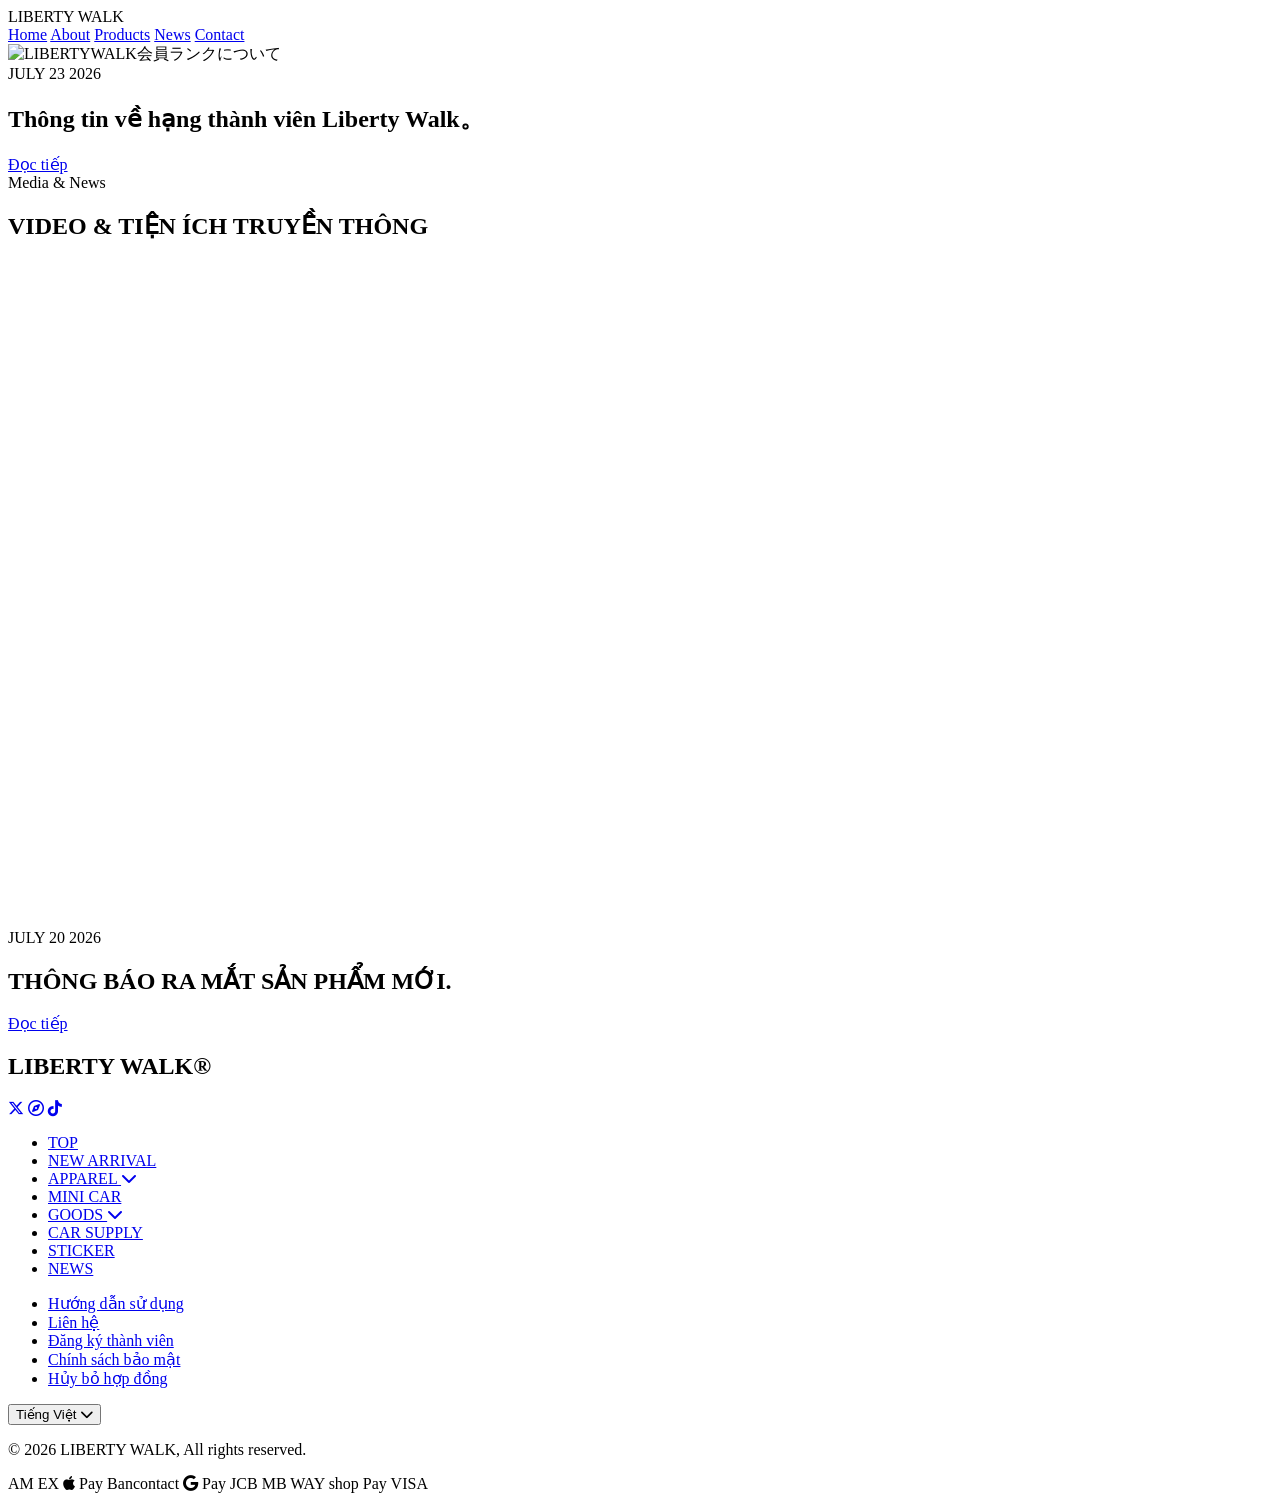
==== dichvu.html @ 04e9d272 "Add files via upload" ====
<!DOCTYPE html>
<html lang="vi">
<head>
  <meta charset="UTF-8">
  <meta name="viewport" content="width=device-width, initial-scale=1.0">
  <title>Step Up</title>

  <link rel="stylesheet" href="css/style.css">

  <link rel="preconnect" href="https://fonts.googleapis.com">
  <link
    href="https://fonts.googleapis.com/css2?family=Roboto:wght@300;400;700&display=swap"
    rel="stylesheet"
  >
</head>

<body>
  <!-- Header -->
  <header>
    <div class="logo">LIBERTY WALK</div>

    <nav>
      <a href="index.html">Home</a>
      <a href="gioithieu.html">About</a>
      <a href="sanpham.html">Products</a>
      <a href="dichvu.html">News</a>
      <a href="lienhe.html">Contact</a>
    </nav>
  </header> 
  <main class="news-container">
  <!-- Danh sách các bài viết tin tức -->
  <div class="news-list">

    <!-- Bài viết 1 -->
    <article class="news-card">
      <!-- Ảnh bài viết bên trái -->
      <div class="news-img-box">
        <img src="https://lbwk.jp/cdn/shop/articles/397cdaf9be478dca78f5d77eb8f3cd84_027a0353-73f9-45eb-9351-f04af3d7a269.jpg?v=1784773844&width=880" alt="LIBERTYWALK会員ランクについて">
      </div>

      <!-- Khung thông tin bên phải -->
      <div class="news-content-box">
        <span class="news-date">JULY 23 2026</span>
        <h2 class="news-title">Thông tin về hạng thành viên Liberty Walk。</h2>
        <a href="#" class="news-readmore">Đọc tiếp</a>
      </div>
    </article>

    <!-- Bài viết 2 (Thêm bài viết khác nếu có) -->
 <!-- 4. VIDEO & EMBEDDED POST SECTION -->
<section class="media-section container">
    <div class="section-title">
        <span class="script-title">Media & News</span>
        <h2>VIDEO & TIỆN ÍCH TRUYỀN THÔNG</h2>
    </div>
    
    <div class="media-main-grid">
        <!-- Ô bên trái: Video YouTube -->
        <div class="media-card-item video-box">
            <div class="media-video-wrapper">
               <iframe width="1182" height="665" src="https://www.youtube.com/embed/8Kp8KzFl33k" title="TOKYO AUTO SALON 2024 | LIBERTY WALK" frameborder="0" allow="accelerometer; autoplay; clipboard-write; encrypted-media; gyroscope; picture-in-picture; web-share" referrerpolicy="strict-origin-when-cross-origin" allowfullscreen></iframe>
            </div>
        </div>

        <!-- Ô bên phải: Bài viết tin tức (Cấu trúc chuẩn hệt như phần trên) -->
        <div class="media-card-item content-box">
            <span class="media-date">JULY 20 2026</span>
            <h2 class="media-post-title">THÔNG BÁO RA MẮT SẢN PHẨM MỚI.</h2>
            <a href="#" class="media-readmore">Đọc tiếp</a>
        </div>
    </div>
</section>
</main>

  <!-- Footer -->
  <footer class="site-footer">
  <!-- Phần trên: Logo & Các cột Menu -->
  <div class="footer-top">
    <!-- Cột 1: Logo & Social Icons -->
    <div class="footer-brand">
      <h2 class="footer-logo">LIBERTY WALK<span>®</span></h2>
      <div class="social-links">
        <a href="#"><i class="fa-brands fa-x-twitter"></i></a>
        <a href="#"><i class="fa-regular fa-compass"></i></a> <!-- Hoặc icon Instagram -->
        <a href="#"><i class="fa-brands fa-tiktok"></i></a>
      </div>
    </div>

    <!-- Cột 2: Menu danh mục sản phẩm -->
    <div class="footer-nav">
      <ul>
        <li><a href="#">TOP</a></li>
        <li><a href="#">NEW ARRIVAL</a></li>
        <li><a href="#">APPAREL <i class="fa-solid fa-chevron-down nav-arrow"></i></a></li>
        <li><a href="#">MINI CAR</a></li>
        <li><a href="#">GOODS <i class="fa-solid fa-chevron-down nav-arrow"></i></a></li>
        <li><a href="#">CAR SUPPLY</a></li>
        <li><a href="#">STICKER</a></li>
        <li><a href="#">NEWS</a></li>
      </ul>
    </div>

    <!-- Cột 3: Menu thông tin / chính sách -->
    <div class="footer-links">
      <ul>
        <li><a href="#">Hướng dẫn sử dụng</a></li>
        <li><a href="#">Liên hệ</a></li>
        <li><a href="#">Đăng ký thành viên</a></li>
        <li><a href="#">Chính sách bảo mật</a></li>
        <li><a href="#">Hủy bỏ hợp đồng</a></li>
      </ul>
    </div>
  </div>

  <!-- Phần dưới: Chọn ngôn ngữ, Copyright & Phương thức thanh toán -->
  <div class="footer-bottom">
    <div class="bottom-left">
      <!-- Select chọn ngôn ngữ -->
      <div class="lang-selector">
        <button class="lang-btn">
          Tiếng Việt <i class="fa-solid fa-chevron-down"></i>
        </button>
      </div>
      <p class="copyright">© 2026 LIBERTY WALK, All rights reserved.</p>
    </div>

    <!-- Cột icon thanh toán -->
    <div class="payment-methods">
      <span class="pay-badge amex">AM EX</span>
      <span class="pay-badge apple-pay"><i class="fa-brands fa-apple"></i> Pay</span>
      <span class="pay-badge bancontact">Bancontact</span>
      <span class="pay-badge gpay"><i class="fa-brands fa-google"></i> Pay</span>
      <span class="pay-badge jcb">JCB</span>
      <span class="pay-badge mastercard"><span class="mc-red"></span><span class="mc-orange"></span></span>
      <span class="pay-badge mbway">MB WAY</span>
      <span class="pay-badge shop-pay">shop Pay</span>
      <span class="pay-badge visa">VISA</span>
    </div><link rel="stylesheet" href="https://cdnjs.cloudflare.com/ajax/libs/font-awesome/6.4.0/css/all.min.css">
  </div>
</footer>
</body>
</html>
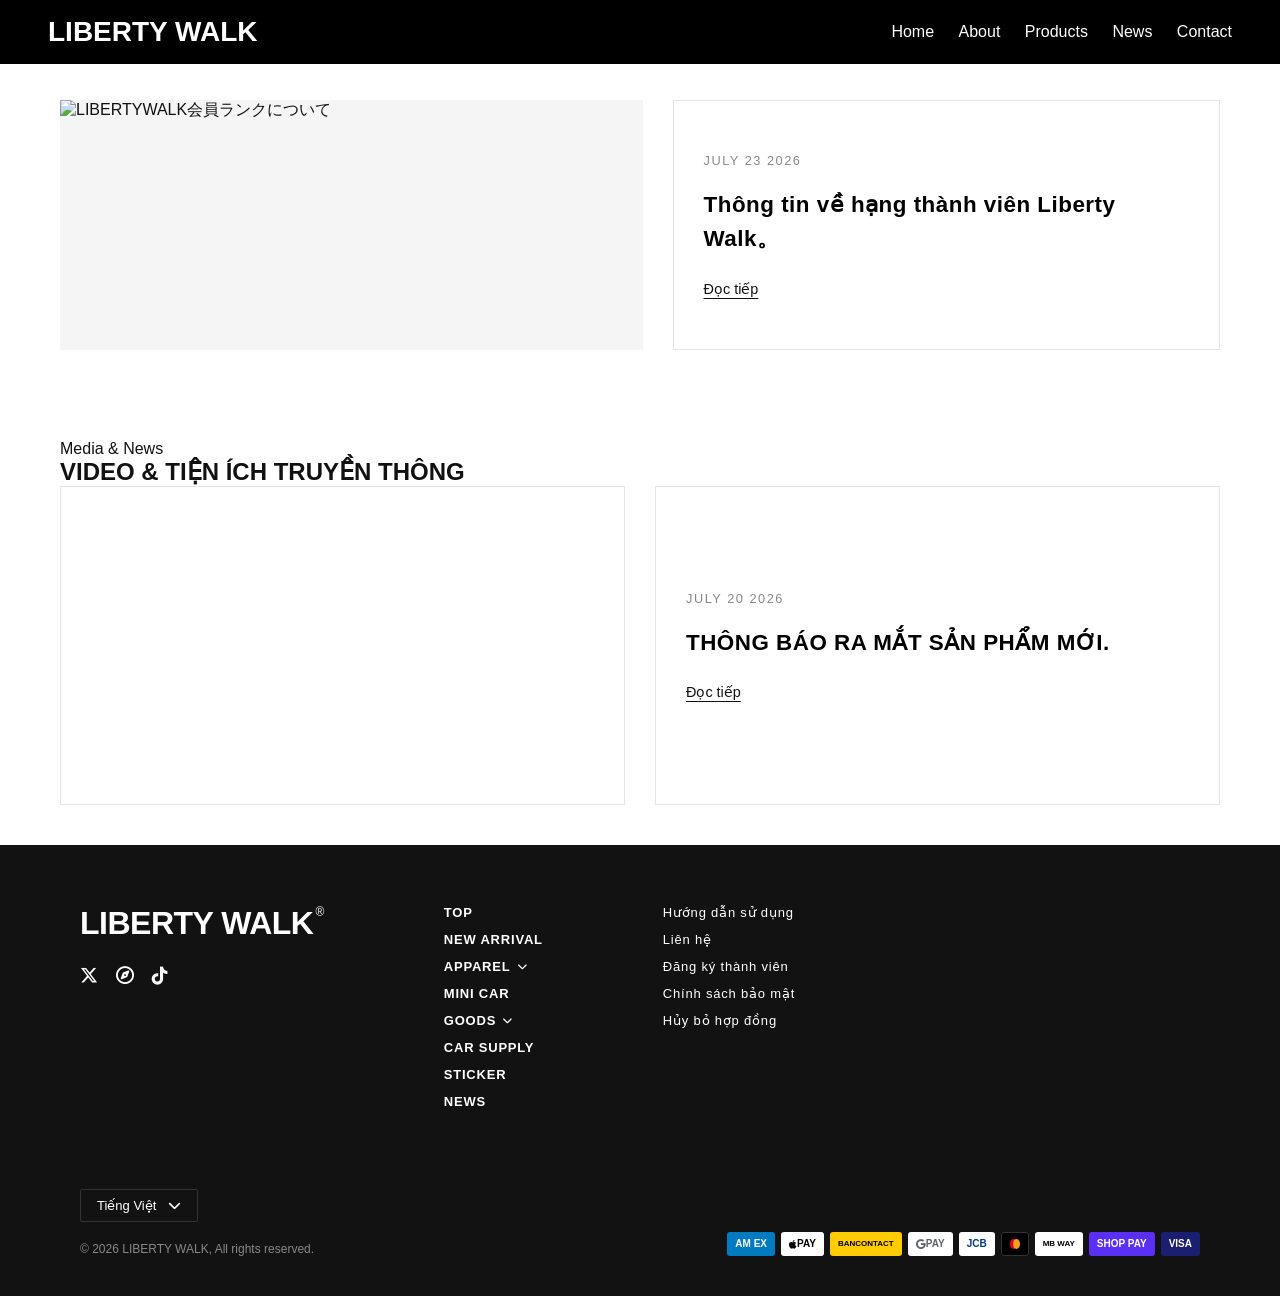
==== commit 7174bb56: "Update dichvu.html" ====
--- a/dichvu.html
+++ b/dichvu.html
@@ -5,7 +5,7 @@
   <meta name="viewport" content="width=device-width, initial-scale=1.0">
   <title>Step Up</title>
 
-  <link rel="stylesheet" href="css/style.css">
+  <link rel="stylesheet" href="style.css">
 
   <link rel="preconnect" href="https://fonts.googleapis.com">
   <link
@@ -139,4 +139,4 @@
   </div>
 </footer>
 </body>
-</html>+</html>
--- a/style.css
+++ b/style.css
@@ -0,0 +1,1245 @@
+*{
+margin:0;
+padding:0;
+box-sizing:border-box;
+font-family:Roboto,sans-serif;
+}
+
+body{
+background:#fff;
+color:#111;
+}
+
+header{
+width: 100%;
+display:flex;
+justify-content:space-between;
+align-items:center;
+padding:16px 48px;
+box-sizing:border-box;
+background:#000;
+position:fixed;
+top:0;
+z-index: 1000;
+margin-bottom: 60px;
+}
+
+.logo{
+color:#fff;
+font-size:28px;
+font-weight:bold;
+}
+
+nav a{
+color:#fff;
+text-decoration:none;
+margin-left:20px;
+transition:.3s;
+
+}
+
+nav a:hover{
+color:red;
+}
+
+/* Khung Banner chính - Giữ nguyên toàn bộ layout và kích thước của bạn */
+/* Container chính của Banner */
+.banner {
+  height: 100vh; /* Cao bằng toàn màn hình */
+  width: 100%;
+  z-index: 0;
+  position: relative; 
+  overflow: hidden; /* Ẩn các ảnh trượt ra ngoài khung */
+
+  display: flex;
+  flex-direction: column;
+  justify-content: center; /* Căn giữa theo chiều dọc */
+  align-items: center;     /* Căn giữa theo chiều ngang */
+
+  color: white;
+  text-align: center;
+  cursor: pointer;
+}
+
+/* --- BĂNG CHUYỀN ẢNH TRƯỢT NGANG --- */
+.banner-slider {
+  position: absolute;
+  top: 0;
+  left: 0;
+  width: 300%; /* Vì có 3 ảnh nên chiều rộng gấp 3 lần (100% * 3) */
+  height: 100%;
+  display: flex;
+  z-index: -1; /* Nằm bên dưới nút và chữ */
+  transition: transform 0.8s ease-in-out;
+}
+
+/* Từng ảnh slide */
+.slide-item {
+  width: 33.333%; /* Mỗi ảnh chiếm 1/3 chiều rộng băng chuyền */
+  height: 100%;
+  background-position: center center;
+  background-size: cover;
+  background-repeat: no-repeat;
+}
+
+/* --- KEYFRAMES TRƯỢT NGANG --- */
+@keyframes slideHorizontal {
+  0%, 28% {
+    transform: translateX(0%); /* Ảnh 1 */
+  }
+  33.33%, 61% {
+    transform: translateX(-33.333%); /* Trượt sang Ảnh 2 */
+  }
+  66.66%, 95% {
+    transform: translateX(-66.666%); /* Trượt sang Ảnh 3 */
+  }
+  100% {
+    transform: translateX(0%); /* Quay về Ảnh 1 */
+  }
+}
+
+/* KHI HOVER VÀO BANNER: Kích hoạt hiệu ứng trượt ngang */
+.banner:hover .banner-slider {
+  animation: slideHorizontal 9s infinite ease-in-out;
+}
+
+/* ===================================================
+   BUTTON SHOP NOW NẰM SÁT ĐÁY BANNER
+   =================================================== */
+.banner button {
+  position: absolute;
+  bottom: 40px; /* Đẩy nút xuống sát mép dưới banner */
+  left: 50%;
+  transform: translateX(-50%); /* Căn giữa chuẩn xác theo chiều ngang */
+
+  font-weight: 700;
+  font-size: 16px;
+  padding: 10px 20px;
+  letter-spacing: 1.5px;
+  text-transform: uppercase;
+  border-radius: 8px;
+  border: 1px solid #cec2c2;
+  background: red;
+  color: white;
+  cursor: pointer;
+  transition: 0.3s;
+  z-index: 10;
+}
+
+/* Hiệu ứng Hover Nút - Giữ lại căn giữa khi phóng to */
+.banner button:hover {
+  transform: translateX(-50%) scale(1.05);
+  background: #d60000;
+}
+
+.card{
+width:250px;
+padding:30px;
+box-shadow:0 0 10px rgba(0,0,0,.2);
+text-align:center;
+}
+
+/* ===================================================
+   SECTION: ABOUT & PRODUCTS (GỘP CHUNG GROUP)
+   =================================================== */
+.about-products-section {
+  max-width: 1200px;
+  margin: 60px auto;
+  padding: 8 16px;
+  font-family: Arial, sans-serif;
+}
+
+/* Phần Tiêu đề & Mô tả căn giữa */
+.section-header {
+  text-align: center;
+  margin-bottom: 40px;
+}
+
+.section-header h2 {
+  font-size: 28px;
+  font-weight: 800;
+  color: #000000;
+  letter-spacing: 0.5px;
+  margin-bottom: 8px;
+  text-transform: uppercase;
+}
+
+.section-header p {
+  font-size: 15px;
+  color: #333333;
+  margin: 0;
+}
+
+/* Khung hiển thị lưới danh sách 4 sản phẩm */
+.products-grid {
+  display: grid;
+    grid-template-columns: repeat(4, 1fr); /* 4 cột sản phẩm */
+    column-gap: 20px;                      /* Khoảng cách giữa các cột */
+    row-gap: 40px;                         /* Tạo khoảng cách dãn giữa các HÀNG */
+}
+
+
+/* Khung card sản phẩm */
+.product-card {
+  position: relative;
+  padding: 8px;
+  background-color: #faf5f5;
+  display: flex;
+  flex-direction: column;
+  cursor: pointer;
+  z-index: 1;
+}
+
+/* Khung ảnh vuông với nền xám nhẹ */
+.image-container {
+  position: relative;
+  width: 100%;
+  aspect-ratio: 1 / 1; /* Tạo tỷ lệ hình vuông 1:1 */
+  background-color: #f7f7f7; /* Màu nền xám nhẹ chuẩn mẫu */
+  display: flex;
+  align-items: center;
+  justify-content: center;
+  margin-bottom: 16px;
+  overflow: hidden;
+}
+
+/* Định dạng ảnh sản phẩm */
+.image-container img {
+  max-width: 85%;
+  max-height: 85%;
+  object-fit: contain;
+  transition: transform 0.3s ease;
+}
+
+/* Hiệu ứng phóng to nhẹ ảnh khi hover */
+.product-card:hover .image-container img {
+  transform: scale(1.05);
+}
+
+/* Nhãn NEW RELEASE màu đen bo tròn */
+.badge {
+  position: absolute;
+  top: 10px;
+  left: 10px;
+  background-color: #000000;
+  color: #ffffff;
+  font-size: 11px;
+  font-weight: 700;
+  padding: 6px 14px;
+  border-radius: 20px;
+  letter-spacing: 0.5px;
+  z-index: 2;
+  text-transform: uppercase;
+}
+
+/* Thông tin tên và giá sản phẩm */
+.product-info {
+    display: flex;
+    flex-direction: column;
+    flex-grow: 1;           /* Giúp phần thông tin giãn nở lấp đầy chiều cao còn lại */
+    justify-content: space-between; /* Đẩy tiêu đề lên trên, giá tiền xuống đáy */
+    padding: 20px;
+}
+
+/* Tên sản phẩm (Giới hạn tối đa 2 dòng để giữ form đều nhau) */
+.product-title {
+    font-size: 0.95rem;
+    font-weight: 700;
+    color: #000000;
+    line-height: 1.4;
+    margin-bottom: 15px;
+    display: -webkit-box;
+    line-clamp: 2;
+    -webkit-line-clamp: 2;     /* Cắt tối đa 2 dòng nếu tên quá dài */
+    -webkit-box-orient: vertical;
+    overflow: hidden;
+}
+
+/* Giá tiền luôn được neo thẳng tắp một hàng ở đáy */
+.product-price {
+    font-size: 0.95rem;
+    font-weight: 700;
+    color: #111111;
+    margin-top: auto;          /* Neo chặt xuống đáy khung thông tin */
+}
+
+ .product-card .product-image-icon {
+  width: 24px;
+  height: 24px;
+  position: absolute;
+  top: 8px;    /* Khoảng cách từ đỉnh card xuống */
+  right: 8px;  /* Khoảng cách từ lề phải card vào */
+  object-fit: contain; /* Giữ nguyên tỷ lệ hình ảnh */
+}
+
+/* Responsive hiển thị sản phẩm trên Tablet và Mobile */
+@media (max-width: 1024px) {
+  .products-grid {
+    grid-template-columns: repeat(2, 1fr); /* 2 cột trên iPad/Tablet */
+  }
+}
+
+@media (max-width: 600px) {
+  .products-grid {
+    grid-template-columns: repeat(1, 1fr); /* 1 cột trên Điện thoại */
+  }
+}
+/* Khung chứa nút căn giữa */
+.more-btn-container {
+  display: flex;
+  justify-content: center;
+  align-items: center;
+  margin-top: 48px; /* Khoảng cách với danh sách sản phẩm ở trên */
+}
+
+/* Kiểu dáng nút XEM CHI TIẾT to, nổi bật */
+.btn-see-more {
+  display: inline-block;
+  padding: 16px 48px; /* Nút to, rộng rãi */
+  background-color: #000000;
+  color: #ffffff;
+  text-decoration: none;
+  font-size: 15px;
+  font-weight: 700;
+  letter-spacing: 1.5px;
+  text-transform: uppercase;
+  border-radius: 8px;
+  border: 2px solid #000000;
+  transition: all 0.3s ease;
+  box-shadow: 0 4px 12px rgba(0, 0, 0, 0.1);
+}
+
+/* Hiệu ứng khi di chuột vào nút */
+.btn-see-more:hover {
+  background-color: #ffffff;
+  color: #000000;
+  transform: translateY(-3px);
+  box-shadow: 0 6px 20px rgba(0, 0, 0, 0.15);
+}
+/* Khung tổng chứa toàn bộ Gallery */
+.gallery-section {
+  display: grid;
+  grid-template-columns: 1fr 1.3fr 1fr; /* Cột giữa rộng hơn 2 cột bên */
+  gap: 20px;
+  max-width: 1200px;
+  margin: 60px auto;
+  padding: 0 16px;
+  z-index: 1;
+}
+
+/* Định dạng cấu trúc từng cột */
+.gallery-col {
+  display: flex;
+  flex-direction: column;
+  gap: 20px;
+}
+
+/* Khung chứa ảnh - Ẩn phần ảnh bị tràn ra ngoài khi zoom */
+.gallery-item {
+  position: relative;
+  width: 100%;
+  overflow: hidden; /* Bắt buộc có để ảnh phóng to không bị tràn ra ngoài khung */
+  background-color: #f5f5f5;
+  cursor: pointer;
+  border-radius: 4px; /* Bo góc nhẹ cho đẹp mắt */
+  box-shadow: 0 2px 8px rgba(0, 0, 0, 0.05);
+  transition: box-shadow 0.4s ease;
+}
+
+/* Chiều cao cho 2 cột bên (trái & phải) */
+.col-left .gallery-item,
+.col-right .gallery-item {
+  height: 280px;
+}
+
+/* Chiều cao cột giữa (280px * 2 + 20px gap = 580px) */
+.col-center .gallery-item {
+  height: 580px;
+}
+
+/* Style cho hình ảnh */
+.gallery-item img {
+  width: 100%;
+  height: 100%;
+  object-fit: cover;
+  display: block;
+  /* Kỹ thuật Zoom: Thêm transition cho thuộc tính transform */
+  transition: transform 0.5s cubic-bezier(0.25, 1, 0.5, 1);
+}
+
+/* ===================================================
+   HIỆU ỨNG HOVER ZOOM
+   =================================================== */
+.gallery-item:hover img {
+  transform: scale(1.08); /* Phóng to ảnh lên 108% */
+}
+
+/* Đổ bóng đậm hơn một chút khi hover vào khung */
+.gallery-item:hover {
+  box-shadow: 0 8px 20px rgba(0, 0, 0, 0.15);
+}
+
+/* Responsive cho Mobile & Tablet */
+@media (max-width: 900px) {
+  .gallery-section {
+    grid-template-columns: 1fr;
+    gap: 16px;
+  }
+
+  .col-center .gallery-item {
+    height: 400px;
+  }
+  
+  .col-left .gallery-item,
+  .col-right .gallery-item {
+    height: 250px;
+  }
+}
+
+/* Container bao bọc toàn bộ phần liên hệ */
+/* Section Liên hệ - Đã thêm khoảng cách an toàn phía trên (margin-top: 60px) */
+.contact-section {
+  display: flex;
+  justify-content: center;
+  align-items: center;
+  padding: 60px 16px;
+  margin-top: 60px; /* Bổ sung khoảng cách đẩy xa Header đen */
+  background-color: #ffffff; /* Đồng nhất nền trắng tối giản */
+  font-family: inherit;
+}
+
+/* Khung Card Liên hệ - Vuông vức, phẳng, viền xám mỏng đồng bộ */
+.contact-card {
+  width: 100%;
+  max-width: 550px;
+  background-color: #ffffff;
+  padding: 40px;
+  border-radius: 0; /* Bo vuông góc chuẩn style toàn trang */
+  box-shadow: none; /* Bỏ đổ bóng rườm rà */
+  border: 1px solid #e5e5e5; /* Viền mỏng 1px xám nhẹ */
+  text-align: center;
+}
+
+/* Tiêu đề & Mô tả trong Card */
+.contact-title {
+  font-size: 24px;
+  font-weight: 800;
+  color: #000000;
+  margin-bottom: 8px;
+  letter-spacing: 0.5px;
+  text-transform: uppercase;
+}
+
+.contact-subtitle {
+  font-size: 14px;
+  color: #666666;
+  margin-bottom: 28px;
+  line-height: 1.4;
+}
+
+/* Cấu trúc Form */
+.contact-form {
+  display: flex;
+  flex-direction: column;
+  gap: 16px;
+}
+
+.form-group input,
+.form-group textarea {
+  width: 100%;
+  padding: 14px 16px;
+  font-size: 14px;
+  color: #111111;
+  background-color: #ffffff;
+  border: 1px solid #e0e0e0;
+  border-radius: 0; /* Ô nhập vuông góc */
+  outline: none;
+  box-sizing: border-box;
+  transition: all 0.3s ease;
+}
+
+/* Hiệu ứng khi bấm vào ô nhập (Focus) */
+.form-group input:focus,
+.form-group textarea:focus {
+  background-color: #ffffff;
+  border-color: #000000;
+  box-shadow: none;
+}
+
+.form-group textarea {
+  resize: vertical;
+}
+
+/* NÚT GỬI NỔI BẬT */
+.btn-submit {
+  width: 100%;
+  padding: 16px;
+  background-color: #000000;
+  color: #ffffff;
+  font-size: 14px;
+  font-weight: 700;
+  letter-spacing: 1px;
+  text-transform: uppercase;
+  border: none;
+  border-radius: 0; /* Vuông góc */
+  cursor: pointer;
+  margin-top: 8px;
+  transition: all 0.3s ease;
+  box-shadow: none;
+}
+
+/* Hiệu ứng Hover chuyển màu đỏ Liberty Walk */
+.btn-submit:hover {
+  background-color: #d60000;
+  transform: translateY(-2px);
+}
+
+/* Responsive cho điện thoại */
+@media (max-width: 600px) {
+  .contact-section {
+    margin-top: 30px;
+    padding: 30px 16px;
+  }
+  .contact-card {
+    padding: 24px 18px;
+  }
+}
+
+/* ===================================================
+   FOOTER STYLE (LIBERTY WALK THEME)
+   =================================================== */
+.site-footer {
+  background-color: #121212; /* Màu nền đen tối sang trọng */
+  color: #ffffff;
+  padding: 60px 80px 40px;
+  font-family: -apple-system, BlinkMacSystemFont, "Segoe UI", Roboto, sans-serif;
+}
+
+/* --- PHẦN TREN FOOTER --- */
+.footer-top {
+  display: flex;
+  justify-content: flex-start;
+  gap: 120px; /* Khoảng cách rộng giữa các cột */
+  padding-bottom: 60px;
+}
+
+/* Cột Logo & Social */
+.footer-brand {
+  display: flex;
+  flex-direction: column;
+  gap: 24px;
+}
+
+.footer-logo {
+  font-size: 32px;
+  font-weight: 900;
+  letter-spacing: -0.5px;
+  margin: 0;
+  display: flex;
+  align-items: flex-start;
+}
+
+.footer-logo span {
+  font-size: 12px;
+  font-weight: 400;
+  margin-left: 2px;
+}
+
+.social-links {
+  display: flex;
+  gap: 18px;
+}
+
+.social-links a {
+  color: #ffffff;
+  font-size: 18px;
+  text-decoration: none;
+  transition: opacity 0.3s;
+}
+
+.social-links a:hover {
+  opacity: 0.7;
+}
+
+/* Các cột Menu */
+.footer-nav ul,
+.footer-links ul {
+  list-style: none;
+  padding: 0;
+  margin: 0;
+  display: flex;
+  flex-direction: column;
+  gap: 12px;
+}
+
+.footer-nav a,
+.footer-links a {
+  color: #ffffff;
+  text-decoration: none;
+  font-size: 13px;
+  font-weight: 700;
+  letter-spacing: 0.8px;
+  transition: color 0.3s;
+  display: flex;
+  align-items: center;
+  gap: 6px;
+}
+
+.nav-arrow {
+  font-size: 10px;
+}
+
+.footer-links a {
+  font-weight: 500; /* Font mềm hơn cho tiếng Nhật */
+}
+
+.footer-nav a:hover,
+.footer-links a:hover {
+  color: #a0a0a0;
+}
+
+/* --- PHẦN DƯỚI FOOTER --- */
+.footer-bottom {
+  display: flex;
+  justify-content: space-between;
+  align-items: flex-end;
+  padding-top: 20px;
+}
+
+.bottom-left {
+  display: flex;
+  flex-direction: column;
+  gap: 20px;
+}
+
+/* Nút chọn ngôn ngữ */
+.lang-btn {
+  background: transparent;
+  border: 1px solid #333333;
+  color: #ffffff;
+  padding: 8px 16px;
+  font-size: 13px;
+  cursor: pointer;
+  display: flex;
+  align-items: center;
+  gap: 12px;
+  border-radius: 2px;
+}
+
+.copyright {
+  font-size: 12px;
+  color: #888888;
+  margin: 0;
+}
+
+/* Thanh toán (Payment Badges) */
+.payment-methods {
+  display: flex;
+  gap: 6px;
+  align-items: center;
+}
+
+.pay-badge {
+  display: inline-flex;
+  align-items: center;
+  justify-content: center;
+  height: 24px;
+  padding: 0 8px;
+  border-radius: 3px;
+  font-size: 10px;
+  font-weight: 800;
+  text-transform: uppercase;
+  color: #fff;
+}
+
+/* Style chi tiết các icon thanh toán */
+.pay-badge.amex { background-color: #007bc1; }
+.pay-badge.apple-pay { background-color: #ffffff; color: #000; }
+.pay-badge.bancontact { background-color: #ffcc00; color: #000; font-size: 8px; }
+.pay-badge.gpay { background-color: #ffffff; color: #5f6368; }
+.pay-badge.jcb { background-color: #ffffff; color: #003780; }
+.pay-badge.mastercard { background-color: #000000; border: 1px solid #333; position: relative; width: 28px; }
+.mc-red, .mc-orange { width: 10px; height: 10px; border-radius: 50%; display: inline-block; }
+.mc-red { background: #eb001b; margin-right: -4px; }
+.mc-orange { background: #f79e1b; }
+.pay-badge.mbway { background-color: #ffffff; color: #000; font-size: 8px; }
+.pay-badge.shop-pay { background-color: #5a31f4; }
+.pay-badge.visa { background-color: #1a1f71; }
+
+/* Responsive Mobile */
+@media (max-width: 900px) {
+  .site-footer {
+    padding: 40px 24px;
+  }
+  
+  .footer-top {
+    flex-direction: column;
+    gap: 40px;
+  }
+  
+  .footer-bottom {
+    flex-direction: column;
+    align-items: flex-start;
+    gap: 30px;
+  }
+  
+  .payment-methods {
+    flex-wrap: wrap;
+  }
+}
+
+/* ==========================================
+   GIAO DIỆN NEW ARRIVAL (TRANG SẢN PHẨM)
+   ========================================== */
+
+/* Khung tổng căn giữa */
+.na-container {
+  max-width: 1280px;
+  margin: 0 auto;
+  margin-top: 100px; 
+  padding: 40px 20px;
+}
+
+
+/* Tiêu đề New Arrival */
+.na-title {
+  text-align: center;
+  font-size: 2.5rem;
+  font-weight: 900;
+  letter-spacing: 1px;
+  margin-bottom: 40px;
+  text-transform: uppercase;
+}
+
+/* Thanh Lọc & Sắp xếp */
+.na-toolbar {
+  display: flex;
+  justify-content: space-between;
+  align-items: center;
+  margin-bottom: 30px;
+  font-size: 0.85rem;
+}
+
+.na-filter-btn {
+  display: flex;
+  align-items: center;
+  gap: 8px;
+  cursor: pointer;
+  font-weight: 600;
+}
+
+.na-toolbar-right {
+  display: flex;
+  align-items: center;
+  gap: 15px;
+}
+
+.na-sort-select {
+  border: none;
+  background: transparent;
+  font-size: 0.85rem;
+  cursor: pointer;
+  outline: none;
+  font-weight: 600;
+}
+
+.na-count {
+  color: #666;
+}
+
+/* 1. Thêm khoảng cách giữa các hàng và các cột trong lưới */
+.na-grid {
+    display: grid;
+    grid-template-columns: repeat(4, 1fr); /* 4 cột sản phẩm */
+    column-gap: 30px;                     /* Khoảng cách giữa các cột */
+    row-gap: 30px;        
+     border-bottom: 0.75px solid #e5e5e5;                 /* Khoảng cách chuẩn giữa các HÀNG */
+}
+
+/* 2. Đặt khung card sản phẩm (ĐÃ XÓA MARGIN-BOTTOM BÊN DƯỚI) */
+.na-card {
+    display: flex;
+    flex-direction: column;
+    height: 100%; 
+    background: #ffffff;
+  
+    border-radius: 0;
+    overflow: hidden;
+    /* XÓA BỎ DÒNG margin-bottom: 30px; Ở ĐÂY ĐỂ TRÁNH XUNG ĐỘT */
+}
+/* Khung ảnh vuông 1:1 */
+.na-img-box {
+    position: relative;
+    width: 100%;
+    aspect-ratio: 1 / 1; /* Hoặc chiều cao cố định tùy ý */
+    overflow: hidden;
+    background-color: #f7f7f7;
+}
+
+.na-img-box img {
+    width: 100%;
+    height: 100%;
+    object-fit: cover;
+    display: block;
+}
+
+.na-card:hover .na-img-box img {
+  transform: scale(1.03);
+}
+
+/* Nhãn NEW RELEASE góc ảnh */
+.na-badge {
+  position: absolute;
+  top: 10px;
+  left: 10px;
+  background-color: #000000;
+  color: #ffffff;
+  font-size: 0.65rem;
+  font-weight: 700;
+  padding: 4px 10px;
+  border-radius: 12px;
+  z-index: 2;
+  letter-spacing: 0.5px;
+}
+
+/* Thông tin sản phẩm */
+.na-info {
+  display: flex;
+  flex-direction: column;
+  gap: 6px;
+}
+
+.na-item-title {
+  font-size: 0.75rem;
+  font-weight: 700;
+  text-transform: uppercase;
+  color: #111;
+  line-height: 1.3;
+}
+
+.na-item-price {
+  font-size: 0.75rem;
+  color: #333;
+}
+
+/* Responsive co giãn theo màn hình */
+@media (max-width: 1024px) {
+  .na-grid {
+    grid-template-columns: repeat(3, 1fr);
+  }
+}
+
+@media (max-width: 768px) {
+  .na-grid {
+    grid-template-columns: repeat(2, 1fr);
+    gap: 16px;
+  }
+  .na-title {
+    font-size: 1.8rem;
+  }
+}
+
+@media (max-width: 480px) {
+  .na-grid {
+    grid-template-columns: repeat(1, 1fr);
+  }
+}
+
+
+/* ==========================================
+   GIAO DIỆN TRANG TIN TỨC (NEWS PAGE)
+   ========================================== */
+
+/* Khung tổng - Đã thêm khoảng cách (margin-top) bên dưới Header */
+.news-container {
+  max-width: 1200px;
+  margin: 0 auto;
+  margin-top: 60px; /* <--- Tạo khoảng trống đẩy phần tin tức xuống dưới Header */
+  padding: 40px 20px;
+}
+
+/* Danh sách tin tức */
+.news-list {
+  display: flex;
+  flex-direction: column;
+  gap: 40px;
+}
+
+/* Thẻ bài viết tin tức */
+.news-card {
+  display: flex;
+  align-items: stretch; /* Đảm bảo chiều cao khung ảnh và khung chữ bằng nhau */
+  gap: 30px;
+  width: 100%;
+}
+
+/* Khung chứa ảnh bên trái */
+.news-img-box {
+  flex: 1.2;
+  width: 100%;
+  min-height: 250px;
+  background-color: #f5f5f5; /* Mẫu nền xám nhẹ khi chưa load ảnh */
+  overflow: hidden;
+  display: flex;
+  justify-content: center;
+  align-items: center;
+}
+
+.news-img-box img {
+  width: 100%;
+  height: 100%;
+  object-fit: cover;
+  transition: transform 0.3s ease;
+}
+
+.news-card:hover .news-img-box img {
+  transform: scale(1.02);
+}
+
+/* Khung nội dung bên phải (Khung viền mỏng) */
+.news-content-box {
+  flex: 1;
+  border: 1px solid #e5e5e5;
+  padding: 40px 30px;
+  display: flex;
+  flex-direction: column;
+  justify-content: center;
+  background-color: #ffffff;
+}
+
+/* Ngày tháng */
+.news-date {
+  font-size: 0.8rem;
+  color: #888888;
+  letter-spacing: 1.5px;
+  margin-bottom: 20px;
+  text-transform: uppercase;
+  font-weight: 500;
+}
+
+/* Tiêu đề bài viết */
+.news-title {
+  font-size: 1.4rem;
+  font-weight: 700;
+  color: #000000;
+  line-height: 1.5;
+  margin-bottom: 25px;
+  letter-spacing: 0.5px;
+}
+
+/* Đường dẫn "Đọc tiếp" */
+.news-readmore {
+  display: inline-block;
+  font-size: 0.9rem;
+  color: #111111;
+  text-decoration: underline;
+  text-underline-offset: 4px;
+  transition: opacity 0.2s ease;
+}
+
+.news-readmore:hover {
+  opacity: 0.6;
+}
+
+/* Responsive trên điện thoại */
+@media (max-width: 850px) {
+  .news-container {
+    margin-top: 30px;
+  }
+  .news-card {
+    flex-direction: column;
+  }
+  .news-img-box,
+  .news-content-box {
+    width: 100%;
+  }
+}
+
+/* ==========================================
+   4. MEDIA & VIDEO SECTION (Đồng nhất với News)
+   ========================================== */
+.media-section {
+    width: 100%;
+    margin-top: 50px;
+}
+
+/* Lưới 2 cột căn chỉnh bằng và đều 2 bên */
+.media-main-grid {
+    display: grid;
+    grid-template-columns: 1fr 1fr;
+    gap: 30px;
+    align-items: stretch; /* Đảm bảo chiều cao 2 ô bằng nhau tuyệt đối */
+}
+
+/* Thẻ khung chung: Vuông góc, viền xám mỏng, không đổ bóng */
+.media-card-item {
+    background: #ffffff;
+    border: 1px solid #e5e5e5; /* Viền mỏng như phần trên */
+    border-radius: 0 !important; /* Bỏ bo góc hoàn toàn */
+    box-shadow: none !important;  /* Bỏ đổ bóng hoàn toàn */
+    width: 100%;
+}
+
+/* Ô bên trái chứa Video */
+.media-card-item.video-box {
+    padding: 0;
+    overflow: hidden;
+    display: flex;
+    align-items: center;
+}
+
+.media-video-wrapper {
+    position: relative;
+    width: 100%;
+    padding-bottom: 56.25%; /* Tỷ lệ khung hình 16:9 */
+    height: 0;
+}
+
+.media-video-wrapper iframe {
+    position: absolute;
+    top: 0;
+    left: 0;
+    width: 100%;
+    height: 100%;
+    border: none;
+}
+
+/* Ô bên phải chứa Nội dung bài viết */
+.media-card-item.content-box {
+    padding: 40px 30px;
+    display: flex;
+    flex-direction: column;
+    justify-content: center;
+}
+
+/* Ngày tháng */
+.media-date {
+    font-size: 0.8rem;
+    color: #888888;
+    letter-spacing: 1.5px;
+    margin-bottom: 20px;
+    text-transform: uppercase;
+    font-weight: 500;
+}
+
+/* Tiêu đề bài viết */
+.media-post-title {
+    font-size: 1.4rem;
+    font-weight: 700;
+    color: #000000;
+    line-height: 1.5;
+    margin-bottom: 25px;
+    letter-spacing: 0.5px;
+}
+
+/* Link Đọc tiếp */
+.media-readmore {
+    display: inline-block;
+    font-size: 0.9rem;
+    color: #111111;
+    text-decoration: underline;
+    text-underline-offset: 4px;
+    transition: opacity 0.2s ease;
+}
+
+.media-readmore:hover {
+    opacity: 0.6;
+}
+
+/* Responsive cho điện thoại */
+@media (max-width: 850px) {
+    .media-main-grid {
+        grid-template-columns: 1fr;
+    }
+}
+
+/* ==========================================
+   GIAO DIỆN TRANG GIỚI THIỆU (ABOUT PAGE)
+   ========================================== */
+
+/* Khung tổng trang Giới thiệu */
+.about-container {
+  max-width: 1200px;
+  margin: 0 auto;
+  margin-top: 60px;
+  padding: 20px;
+}
+
+.about-section {
+  margin-bottom: 80px;
+}
+
+/* 1. HERO BANNER - Đã đổi sang Dark Mode sang trọng */
+.about-hero {
+  text-align: center;
+  padding: 70px 20px;
+  background-color: #111111; /* Đổi sang nền đen cá tính */
+  border: 1px solid #222222;
+  margin-bottom: 60px;
+}
+
+.about-subtitle {
+  font-size: 0.85rem;
+  color: #888888;
+  letter-spacing: 3px;
+  text-transform: uppercase;
+  display: block;
+  margin-bottom: 10px;
+}
+
+.about-title {
+  font-size: 2.2rem;
+  font-weight: 800;
+  color: #ffffff; /* Chữ màu trắng nổi bật */
+  letter-spacing: 1.5px;
+}
+
+/* 2. LƯỚI BỐ CỤC 2 CỘT (CĂN LỀ & VUÔNG VỨC) */
+.about-intro-grid,
+.about-location-grid {
+  display: grid;
+  grid-template-columns: 1fr 1fr;
+  gap: 40px;
+  align-items: center;
+}
+
+/* Khung chứa ảnh */
+.about-img-box {
+  width: 100%;
+  height: 100%;
+  min-height: 320px;
+  background-color: #f0f0f0;
+  border: 1px solid #e5e5e5;
+  overflow: hidden;
+}
+
+.about-img-box img {
+  width: 100%;
+  height: 100%;
+  object-fit: cover;
+  display: block;
+}
+
+/* Khung chứa nội dung chữ */
+.about-text-box {
+  padding: 20px 10px;
+}
+
+.about-tag {
+  font-size: 0.8rem;
+  color: #888888;
+  letter-spacing: 1.5px;
+  font-weight: 600;
+  display: block;
+  margin-bottom: 12px;
+}
+
+/* Tiêu đề có gạch dọc trang trí */
+.about-text-box h2 {
+  font-size: 1.5rem;
+  font-weight: 700;
+  color: #000000;
+  line-height: 1.4;
+  margin-bottom: 20px;
+  position: relative;
+  padding-left: 15px;
+}
+
+.about-text-box h2::before {
+  content: '';
+  position: absolute;
+  left: 0;
+  top: 4px;
+  bottom: 4px;
+  width: 4px;
+  background-color: #000000; /* Thanh gạch đứng tạo điểm nhấn */
+}
+
+.about-text-box p {
+  font-size: 0.95rem;
+  color: #444444;
+  line-height: 1.7;
+  margin-bottom: 15px;
+}
+
+/* Danh sách thông tin liên hệ */
+.about-info-list {
+  list-style: none;
+  padding: 0;
+  margin-top: 20px;
+}
+
+.about-info-list li {
+  font-size: 0.9rem;
+  color: #222222;
+  margin-bottom: 10px;
+  line-height: 1.5;
+}
+
+/* 3. LƯỚI 3 GIÁ TRỊ CỐT LÕI (CÓ SỐ 01, 02, 03 MỜ PHÍA SAU) */
+.about-values-grid {
+  display: grid;
+  grid-template-columns: repeat(3, 1fr);
+  gap: 20px;
+}
+
+.about-value-card {
+  position: relative;
+  border: 1px solid #e5e5e5;
+  padding: 40px 25px;
+  background-color: #ffffff;
+  overflow: hidden;
+  transition: all 0.3s ease;
+}
+
+.about-value-card:hover {
+  border-color: #000000;
+  transform: translateY(-4px);
+  box-shadow: 0 10px 20px rgba(0, 0, 0, 0.05);
+}
+
+/* Số thứ tự trang trí chìm phía sau */
+.about-value-card::after {
+  content: attr(data-step);
+  position: absolute;
+  right: 15px;
+  bottom: -10px;
+  font-size: 4.5rem;
+  font-weight: 900;
+  color: rgba(0, 0, 0, 0.05);
+  line-height: 1;
+  pointer-events: none;
+}
+
+.about-value-card h3 {
+  font-size: 1.1rem;
+  font-weight: 800;
+  color: #000000;
+  margin-bottom: 15px;
+  letter-spacing: 0.5px;
+}
+
+.about-value-card p {
+  font-size: 0.9rem;
+  color: #666666;
+  line-height: 1.6;
+  margin: 0;
+}
+
+/* RESPONSIVE MÀN HÌNH NHỎ (MOBILE & TABLET) */
+@media (max-width: 850px) {
+  .about-intro-grid,
+  .about-location-grid,
+  .about-values-grid {
+    grid-template-columns: 1fr;
+    gap: 30px;
+  }
+
+  .about-title {
+    font-size: 1.6rem;
+  }
+
+  .about-location-grid .about-img-box {
+    order: -1;
+  }
+}
